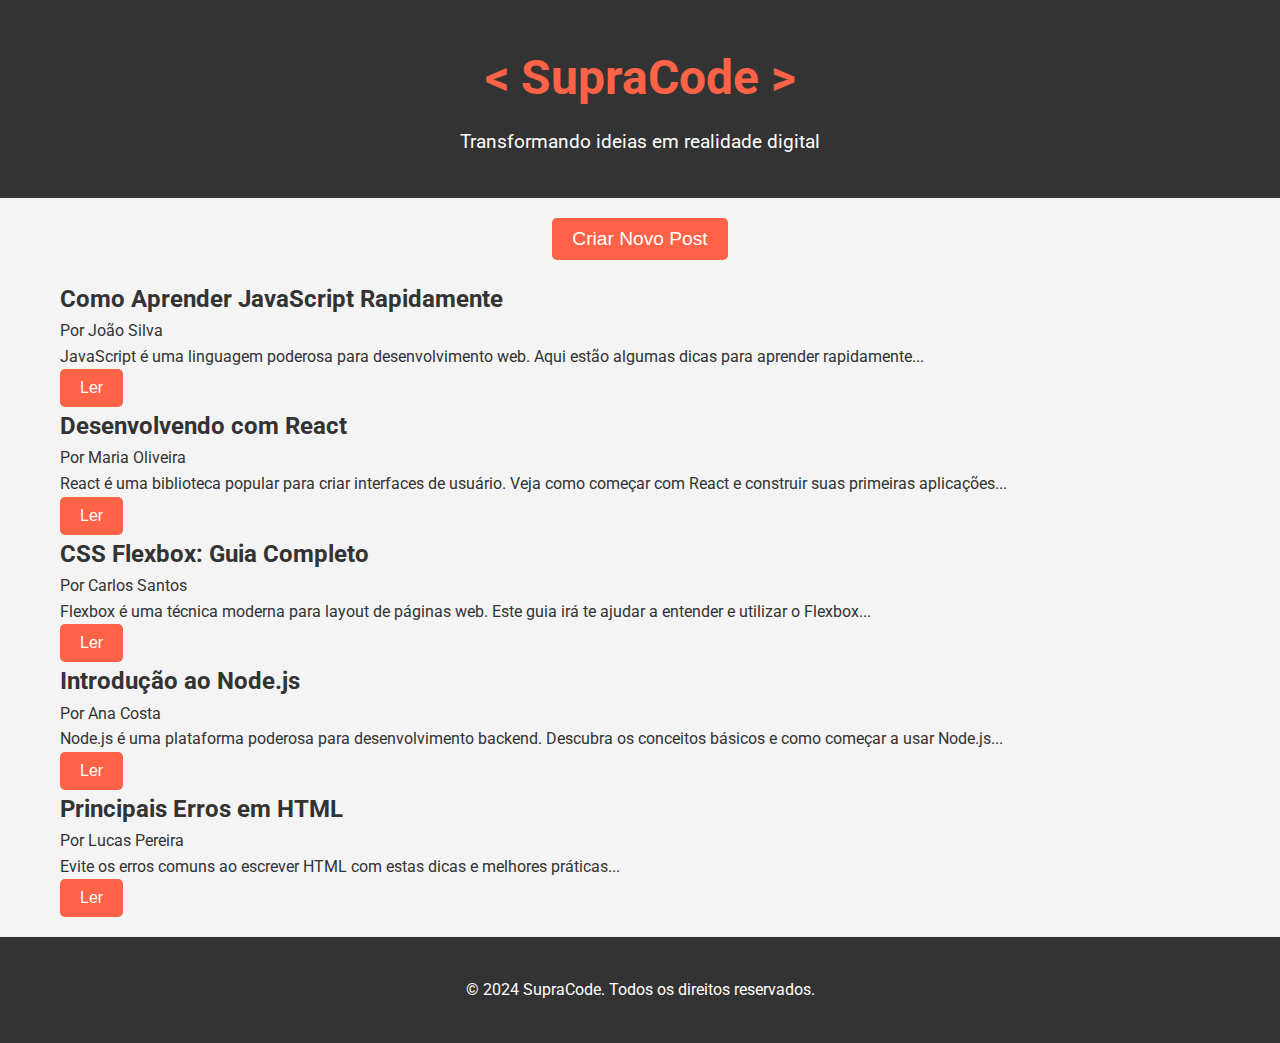
==== forum/articles/articles.html @ 652348a8 "Protótipo de Interface SupraCode" ====
<!DOCTYPE html>
<html lang="pt-br">
<head>
    <meta charset="UTF-8">
    <meta name="viewport" content="width=device-width, initial-scale=1.0">
    <title>Posts dos Alunos</title>
    <!-- Link para a fonte Roboto -->
    <link href="https://fonts.googleapis.com/css2?family=Roboto:wght@400;700&display=swap" rel="stylesheet">
    <!-- Link para o arquivo de estilos CSS -->
    <link rel="stylesheet" href="articles.styles.css">
</head>
<body>
    <!-- Cabeçalho com logo e subtítulo -->
    <header class="cabeçalho">
        <div class="container">
            <h1 class="logo">&lt; SupraCode &gt;</h1>
            <p>Transformando ideias em realidade digital</p>
        </div>
    </header>

    <!-- Seção com a lista de posts -->
    <section class="posts">
        <div class="container">
            <!-- Botão para criar um novo post -->
            <button class="btn criar-post-btn">Criar Novo Post</button>
            
            <!-- Posts individuais -->
            <div class="post">
                <h2>Como Aprender JavaScript Rapidamente</h2>
                <p>Por João Silva</p>
                <p>JavaScript é uma linguagem poderosa para desenvolvimento web. Aqui estão algumas dicas para aprender rapidamente...</p>
                <button class="btn ler-post-btn">Ler</button>
            </div>
            <div class="post">
                <h2>Desenvolvendo com React</h2>
                <p>Por Maria Oliveira</p>
                <p>React é uma biblioteca popular para criar interfaces de usuário. Veja como começar com React e construir suas primeiras aplicações...</p>
                <button class="btn ler-post-btn">Ler</button>
            </div>
            <div class="post">
                <h2>CSS Flexbox: Guia Completo</h2>
                <p>Por Carlos Santos</p>
                <p>Flexbox é uma técnica moderna para layout de páginas web. Este guia irá te ajudar a entender e utilizar o Flexbox...</p>
                <button class="btn ler-post-btn">Ler</button>
            </div>
            <div class="post">
                <h2>Introdução ao Node.js</h2>
                <p>Por Ana Costa</p>
                <p>Node.js é uma plataforma poderosa para desenvolvimento backend. Descubra os conceitos básicos e como começar a usar Node.js...</p>
                <button class="btn ler-post-btn">Ler</button>
            </div>
            <div class="post">
                <h2>Principais Erros em HTML</h2>
                <p>Por Lucas Pereira</p>
                <p>Evite os erros comuns ao escrever HTML com estas dicas e melhores práticas...</p>
                <button class="btn ler-post-btn">Ler</button>
            </div>
        </div>
    </section>

    <!-- Rodapé da página -->
    <footer class="rodapé">
        <div class="container">
            <p>&copy; 2024 SupraCode. Todos os direitos reservados.</p>
        </div>
    </footer>
</body>
</html>
---- forum/articles/articles.styles.css ----
/* Reset básico para remoção de margens e preenchimentos padrão */
* {
    margin: 0; /* Remove margens padrão */
    padding: 0; /* Remove preenchimentos padrão */
    box-sizing: border-box; /* Inclui bordas e preenchimentos no cálculo da largura e altura */
}

/* Estilos gerais do corpo */
body {
    font-family: 'Roboto', Arial, sans-serif; /* Fonte Roboto para o corpo do texto */
    line-height: 1.6; /* Altura da linha para legibilidade */
    background-color: #F4F4F4; /* Cor de fundo cinza claro */
    color: #333333; /* Cor do texto cinza escuro */
}

/* Contêiner centralizado */
.container {
    max-width: 1200px; /* Largura máxima */
    margin: 0 auto; /* Centraliza horizontalmente */
    padding: 20px; /* Espaçamento interno */
}

/* Estilos do cabeçalho */
.cabeçalho {
    background-color: #333333; /* Fundo cinza escuro */
    color: #FFFFFF; /* Texto branco */
    text-align: center; /* Centraliza o texto */
    padding: 20px 0; /* Espaçamento interno superior e inferior */
}

.cabeçalho .logo {
    font-size: 3rem; /* Tamanho da fonte do logo */
    margin-bottom: 10px; /* Espaçamento inferior */
    color: #FF6347; /* Cor do logo vermelho tomate */
}

.cabeçalho p {
    font-size: 1.2rem; /* Tamanho da fonte do subtítulo */
}

/* Estilos da seção de posts */
.seção-posts {
    padding: 20px 0; /* Espaçamento superior e inferior */
}

/* Botão para criar um novo post */
.criar-post-btn {
    display: block; /* Exibe como bloco para centralizar */
    margin: 0 auto 20px auto; /* Margem para centralização e espaço inferior */
    background-color: #FF6347; /* Fundo vermelho tomate */
    color: #FFFFFF; /* Texto branco */
    border: none; /* Remove borda padrão */
    padding: 10px 20px; /* Espaçamento interno */
    font-size: 1.2rem; /* Tamanho da fonte */
    text-decoration: none; /* Remove sublinhado dos links */
    border-radius: 5px; /* Bordas arredondadas */
    transition: background-color 0.3s ease, transform 0.3s ease; /* Transição suave para fundo e movimento */
}

.criar-post-btn:hover {
    background-color: #333333; /* Fundo cinza escuro no hover */
    transform: translateY(-3px); /* Leve elevação ao passar o mouse */
}

/* Estilos dos posts individuais */
.post-individual {
    background-color: #FFFFFF; /* Fundo branco */
    padding: 20px; /* Espaçamento interno */
    margin-bottom: 20px; /* Espaçamento inferior */
    border-radius: 10px; /* Bordas arredondadas */
    box-shadow: 0 0 10px rgba(0, 0, 0, 0.1); /* Sombra suave */
}

/* Estilos para o título dos posts */
.post-individual h2 {
    font-size: 1.8rem; /* Tamanho da fonte do título */
    margin-bottom: 10px; /* Espaçamento inferior */
}

/* Estilos para os parágrafos dos posts */
.post-individual p {
    font-size: 1rem; /* Tamanho da fonte */
    margin-bottom: 10px; /* Espaçamento inferior */
}

/* Botão para ler o post */
.ler-post-btn {
    display: inline-block; /* Exibe como bloco inline */
    background-color: #FF6347; /* Fundo vermelho tomate */
    color: #FFFFFF; /* Texto branco */
    border: none; /* Remove borda padrão */
    padding: 10px 20px; /* Espaçamento interno */
    font-size: 1rem; /* Tamanho da fonte */
    text-decoration: none; /* Remove sublinhado dos links */
    border-radius: 5px; /* Bordas arredondadas */
    transition: background-color 0.3s ease, transform 0.3s ease; /* Transição suave para a cor de fundo e movimento */
}

.ler-post-btn:hover {
    background-color: #333333; /* Fundo cinza escuro no hover */
    transform: translateY(-3px); /* Leve elevação ao passar o mouse */
}

/* Estilos do rodapé */
.rodapé {
    background-color: #333333; /* Fundo cinza escuro */
    color: #FFFFFF; /* Texto branco */
    text-align: center; /* Centraliza o texto */
    padding: 20px 0; /* Espaçamento interno superior e inferior */
}
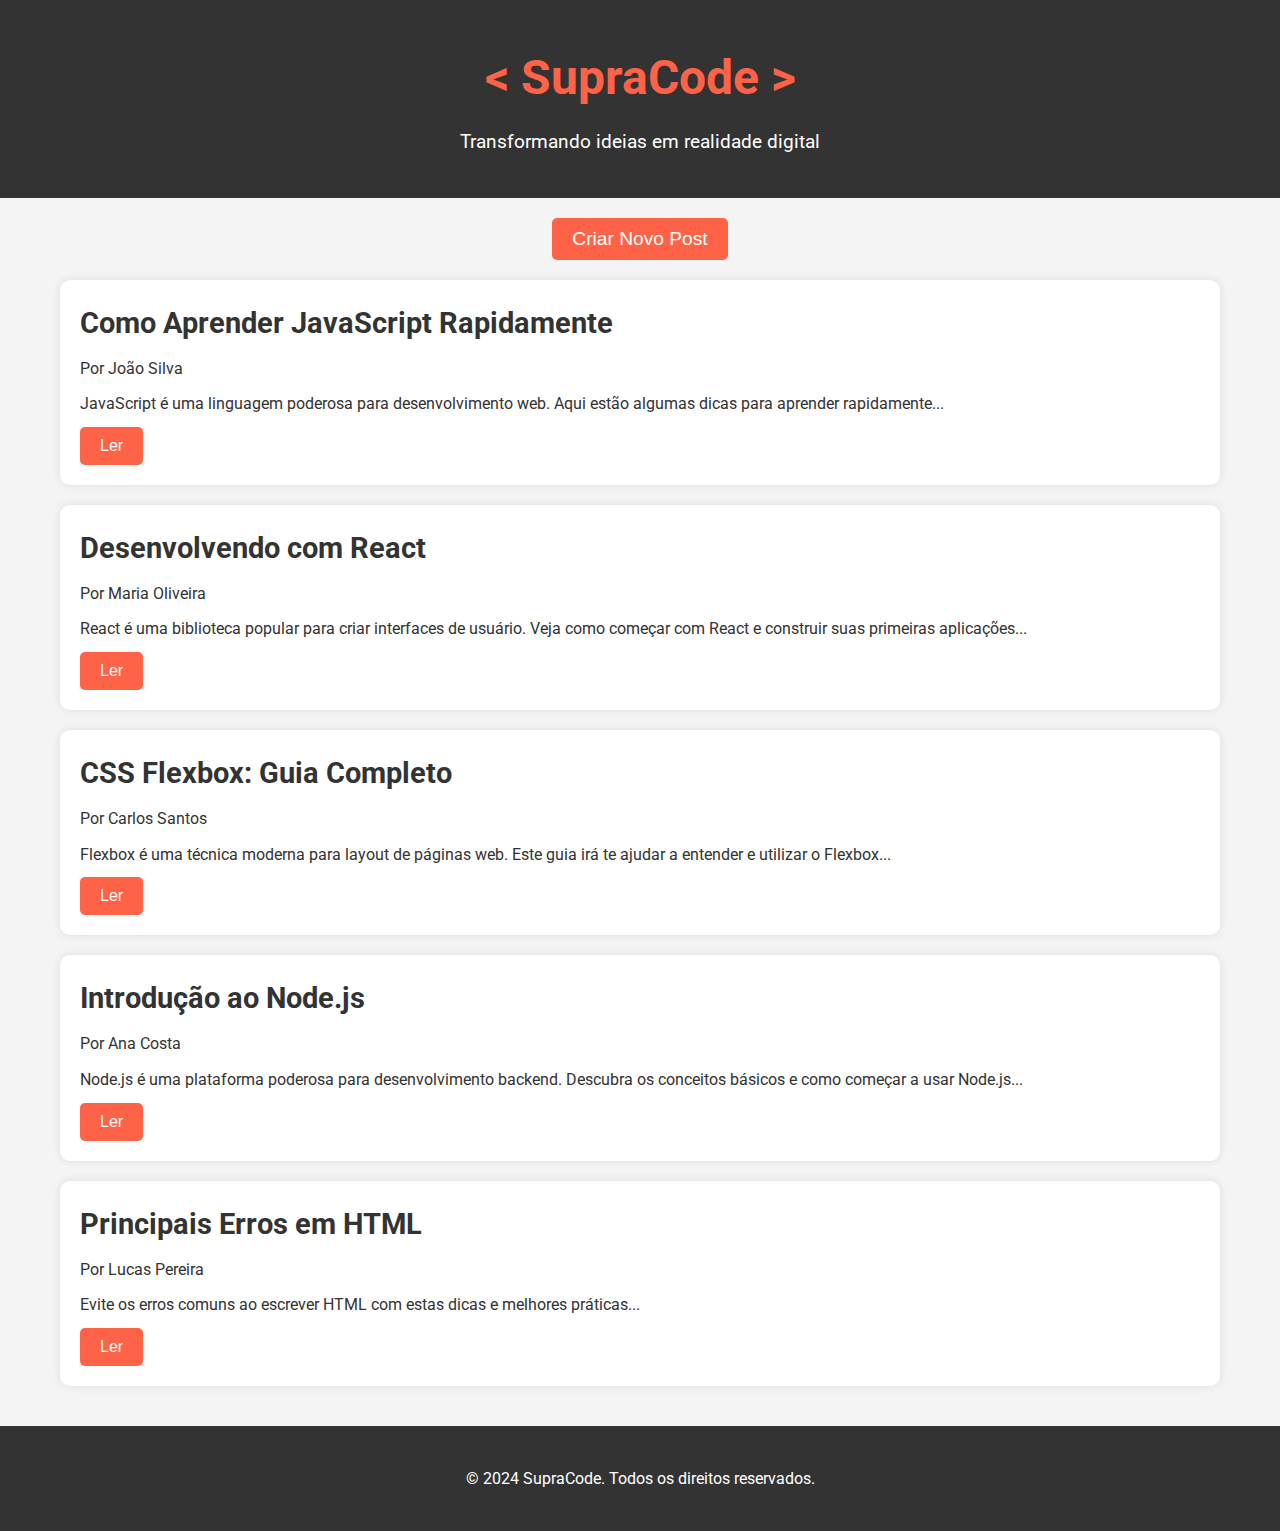
==== commit 541ed66b: "Correção Bugs" ====
--- a/forum/articles/articles.html
+++ b/forum/articles/articles.html
@@ -10,8 +10,8 @@
     <link rel="stylesheet" href="articles.styles.css">
 </head>
 <body>
-    <!-- Cabeçalho com logo e subtítulo -->
-    <header class="cabeçalho">
+    <!-- header com logo e subtítulo -->
+    <header class="header">
         <div class="container">
             <h1 class="logo">&lt; SupraCode &gt;</h1>
             <p>Transformando ideias em realidade digital</p>
@@ -58,8 +58,8 @@
         </div>
     </section>
 
-    <!-- Rodapé da página -->
-    <footer class="rodapé">
+    <!-- footer da página -->
+    <footer class="footer">
         <div class="container">
             <p>&copy; 2024 SupraCode. Todos os direitos reservados.</p>
         </div>
--- a/forum/articles/articles.styles.css
+++ b/forum/articles/articles.styles.css
@@ -20,21 +20,21 @@
     padding: 20px; /* Espaçamento interno */
 }
 
-/* Estilos do cabeçalho */
-.cabeçalho {
+/* Estilos do header */
+.header {
     background-color: #333333; /* Fundo cinza escuro */
     color: #FFFFFF; /* Texto branco */
     text-align: center; /* Centraliza o texto */
     padding: 20px 0; /* Espaçamento interno superior e inferior */
 }
 
-.cabeçalho .logo {
+.header .logo {
     font-size: 3rem; /* Tamanho da fonte do logo */
     margin-bottom: 10px; /* Espaçamento inferior */
     color: #FF6347; /* Cor do logo vermelho tomate */
 }
 
-.cabeçalho p {
+.header p {
     font-size: 1.2rem; /* Tamanho da fonte do subtítulo */
 }
 
@@ -63,7 +63,7 @@
 }
 
 /* Estilos dos posts individuais */
-.post-individual {
+.post {
     background-color: #FFFFFF; /* Fundo branco */
     padding: 20px; /* Espaçamento interno */
     margin-bottom: 20px; /* Espaçamento inferior */
@@ -72,13 +72,13 @@
 }
 
 /* Estilos para o título dos posts */
-.post-individual h2 {
+.post h2 {
     font-size: 1.8rem; /* Tamanho da fonte do título */
     margin-bottom: 10px; /* Espaçamento inferior */
 }
 
 /* Estilos para os parágrafos dos posts */
-.post-individual p {
+.post p {
     font-size: 1rem; /* Tamanho da fonte */
     margin-bottom: 10px; /* Espaçamento inferior */
 }
@@ -101,8 +101,8 @@
     transform: translateY(-3px); /* Leve elevação ao passar o mouse */
 }
 
-/* Estilos do rodapé */
-.rodapé {
+/* Estilos do footer */
+.footer {
     background-color: #333333; /* Fundo cinza escuro */
     color: #FFFFFF; /* Texto branco */
     text-align: center; /* Centraliza o texto */
